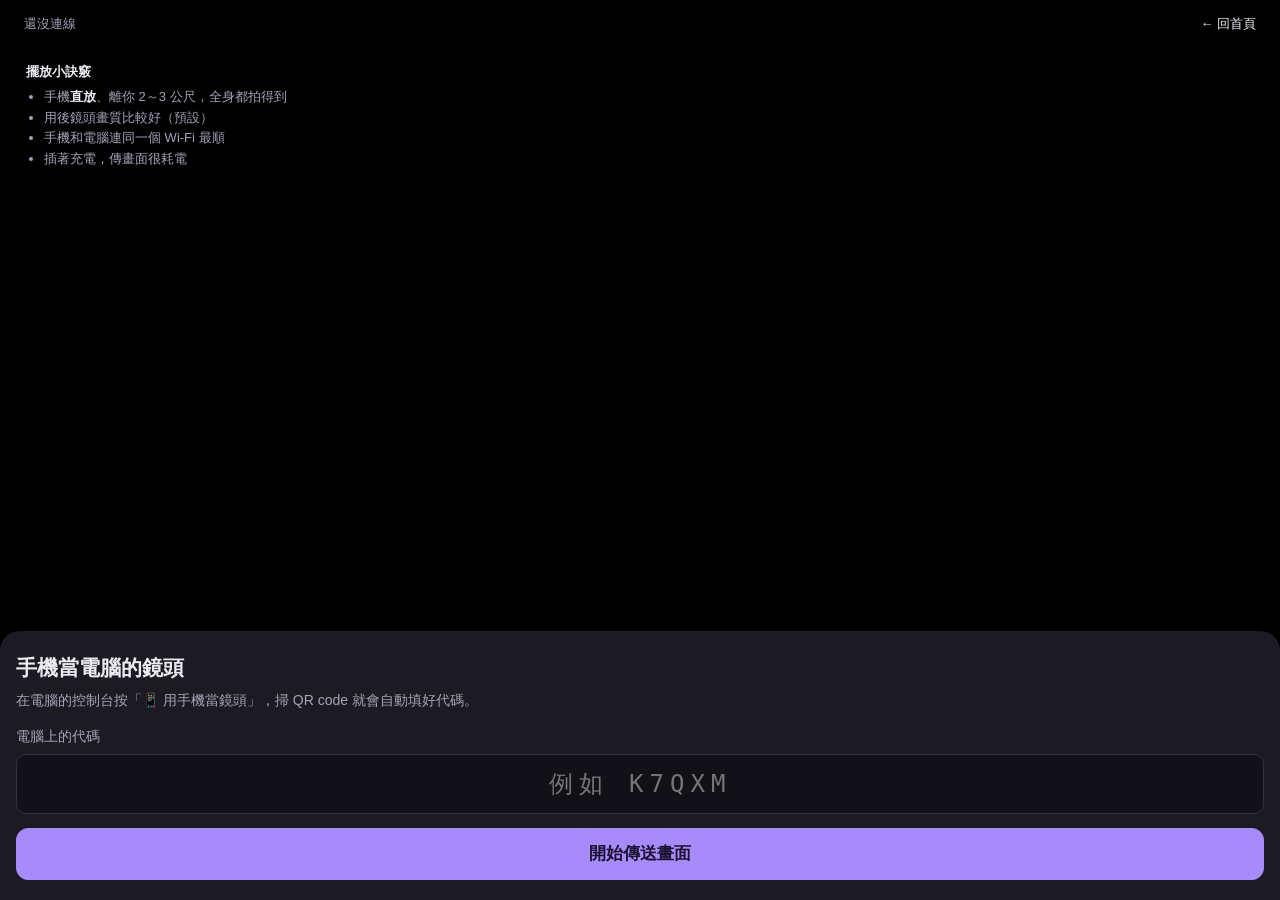
==== cam.html @ 38bf388b "Initial upload: VTuber mobile site" ====
<!doctype html>
<html lang="zh-Hant-TW">
<head>
  <meta charset="utf-8" />
  <meta name="viewport" content="width=device-width, initial-scale=1, viewport-fit=cover" />
  <meta name="theme-color" content="#121117" />
  <link rel="icon" href="data:image/svg+xml,%3Csvg xmlns=%22http://www.w3.org/2000/svg%22 viewBox=%220 0 100 100%22%3E%3Ctext y=%22.9em%22 font-size=%2290%22%3E%F0%9F%A7%91%E2%80%8D%F0%9F%8E%A4%3C/text%3E%3C/svg%3E" />
  <link rel="apple-touch-icon" href="thumbs/千駄ヶ谷渋.png" />
  <title>手機鏡頭・VTuber 控制台</title>
  <script type="module" crossorigin src="./assets/cam-CldT5OVQ.js"></script>
  <link rel="modulepreload" crossorigin href="./assets/phone-CGs2u6xk.js">
  <link rel="stylesheet" crossorigin href="./assets/phone-DROpZ-zd.css">
</head>
<body class="cam-page">
  <video id="preview" playsinline muted autoplay></video>
  <div class="dim" id="dim" hidden><p>螢幕變暗中，畫面照常傳送<br>點一下恢復</p></div>

  <header class="bar">
    <span class="pill" id="state" data-kind="idle">還沒連線</span>
    <a class="home" href="./">← 回首頁</a>
  </header>

  <section class="sheet" id="setup">
    <h1>手機當電腦的鏡頭</h1>
    <p class="sub">在電腦的控制台按「📱 用手機當鏡頭」，掃 QR code 就會自動填好代碼。</p>
    <label class="field">電腦上的代碼
      <input id="code" maxlength="5" autocomplete="off" autocapitalize="characters" spellcheck="false" placeholder="例如 K7QXM" />
    </label>
    <button class="primary big" id="go">開始傳送畫面</button>
    <p class="err" id="err" hidden></p>
  </section>

  <section class="dock" id="live" hidden>
    <button id="flip">🔄 換前／後鏡頭</button>
    <button id="dark">🌙 螢幕變暗</button>
    <button id="stop">停止</button>
  </section>

  <aside class="tips" id="tips">
    <b>擺放小訣竅</b>
    <ul>
      <li>手機<b>直放</b>、離你 2～3 公尺，全身都拍得到</li>
      <li>用後鏡頭畫質比較好（預設）</li>
      <li>手機和電腦連同一個 Wi‑Fi 最順</li>
      <li>插著充電，傳畫面很耗電</li>
    </ul>
  </aside>
</body>
</html>
---- assets/phone-DROpZ-zd.css ----
:root{--lightningcss-light: ;--lightningcss-dark:initial;color-scheme:dark;--bg:#121117;--panel:#1c1b23;--panel2:#25242e;--line:#33313f;--text:#ecebf3;--sub:#a5a2b8;--accent:#a78bfa;--accent-ink:#1a1230;--ok:#5ccf9a;--warn:#f0b45a;--err:#ff7b7b;--safe-b:env(safe-area-inset-bottom,0px);--safe-t:env(safe-area-inset-top,0px)}*{box-sizing:border-box;-webkit-tap-highlight-color:transparent}html,body{background:var(--bg);height:100%;color:var(--text);margin:0}body{font:16px/1.6 -apple-system,BlinkMacSystemFont,PingFang TC,Noto Sans TC,Microsoft JhengHei,sans-serif}button{font:inherit;color:var(--text);background:var(--panel2);border:1px solid var(--line);cursor:pointer;border-radius:12px;min-height:44px;padding:10px 14px}button.primary{background:var(--accent);color:var(--accent-ink);border-color:var(--accent);font-weight:700}button.big{width:100%;min-height:52px;font-size:17px}button.on{border-color:var(--accent);color:var(--accent)}button:disabled{opacity:.5}input{font:inherit;color:var(--text);background:var(--bg);border:1px solid var(--line);border-radius:10px;width:100%;padding:10px 12px}a{color:var(--accent)}[hidden]{display:none!important}.bar{z-index:10;padding:calc(10px + var(--safe-t)) 12px 10px;pointer-events:none;justify-content:space-between;align-items:center;gap:8px;display:flex;position:fixed;top:0;left:0;right:0}.bar>*{pointer-events:auto}.pill{-webkit-backdrop-filter:blur(8px);backdrop-filter:blur(8px);color:var(--sub);background:#0000008c;border-radius:99px;padding:4px 12px;font-size:13px}.pill[data-kind=ok]{color:var(--ok)}.pill[data-kind=busy]{color:var(--warn)}.pill[data-kind=error]{color:var(--err)}.home{color:var(--text);background:#0000008c;border-radius:99px;padding:4px 12px;font-size:13px;text-decoration:none}.landing{max-width:520px;padding:calc(32px + var(--safe-t)) 16px calc(32px + var(--safe-b));margin:0 auto}.landing h1{margin:0 0 6px;font-size:26px}.landing .sub{color:var(--sub);margin:0 0 24px}.choice{color:var(--text);background:var(--panel);border:1px solid var(--line);border-radius:16px;margin-bottom:12px;padding:18px;text-decoration:none;display:block}.choice b{margin-bottom:4px;font-size:19px;display:block}.choice span{color:var(--sub);font-size:14px}.choice .ico{margin-bottom:6px;font-size:30px;display:block}.landing footer{color:var(--sub);margin-top:24px;font-size:13px}.cam-page #preview{object-fit:cover;background:#000;width:100%;height:100%;position:fixed;inset:0}.cam-page #preview.mirror{transform:scaleX(-1)}.cam-page .sheet{z-index:5;background:var(--panel);padding:20px 16px calc(20px + var(--safe-b));border-radius:20px 20px 0 0;position:fixed;bottom:0;left:0;right:0;box-shadow:0 -8px 30px #0006}.cam-page h1{margin:0 0 4px;font-size:21px}.cam-page .sub{color:var(--sub);margin:0 0 14px;font-size:14px}.field{color:var(--sub);margin-bottom:14px;font-size:14px;display:block}.field input{letter-spacing:6px;text-align:center;text-transform:uppercase;margin-top:6px;font-family:ui-monospace,Menlo,monospace;font-size:24px}.err{color:var(--err);margin:10px 0 0;font-size:14px}.cam-page .dock{left:12px;right:12px;bottom:calc(14px + var(--safe-b));z-index:5;gap:8px;display:flex;position:fixed}.cam-page .dock button{-webkit-backdrop-filter:blur(8px);backdrop-filter:blur(8px);background:#1c1b23d9;flex:1;padding:8px;font-size:14px}.cam-page .tips{top:calc(52px + var(--safe-t));z-index:4;-webkit-backdrop-filter:blur(8px);backdrop-filter:blur(8px);background:#0000008c;border-radius:14px;padding:10px 14px;font-size:13px;position:fixed;left:12px;right:12px}.cam-page .tips ul{color:var(--sub);margin:4px 0 0;padding-left:18px}.cam-page .tips li b{color:var(--text)}.dim{z-index:20;text-align:center;color:#555;background:#000;place-items:center;font-size:14px;display:grid;position:fixed;inset:0}.vt-page{overscroll-behavior:none;touch-action:manipulation;overflow:hidden}.vt-page #stage{position:fixed;inset:0}.vt-page #stage canvas{display:block;width:100%!important;height:100%!important}.vt-page .pip{z-index:6;top:calc(52px + var(--safe-t));aspect-ratio:3/4;object-fit:cover;background:#000;border:1px solid #ffffff40;border-radius:10px;width:96px;position:fixed;left:12px;transform:scaleX(-1)}.rec-time{color:#fff;font-variant-numeric:tabular-nums;background:#d64545e6;border-radius:99px;padding:4px 12px;font-size:13px}.vt-actions{left:16px;right:16px;bottom:calc(84px + var(--safe-b));z-index:6;position:fixed}.vt-actions .row{justify-content:center;gap:8px;display:flex}.vt-actions .row button{-webkit-backdrop-filter:blur(8px);backdrop-filter:blur(8px);background:#1c1b23cc;font-size:14px}.vt-page .dock{z-index:8;padding:6px 4px calc(6px + var(--safe-b));-webkit-backdrop-filter:blur(12px);backdrop-filter:blur(12px);border-top:1px solid var(--line);background:#121117e0;grid-template-columns:repeat(6,1fr);display:grid;position:fixed;bottom:0;left:0;right:0}.vt-page .dock button{min-height:52px;color:var(--sub);background:0 0;border:0;border-radius:10px;flex-direction:column;align-items:center;gap:2px;padding:4px 0;font-size:11px;display:flex}.vt-page .dock button span{font-size:22px;line-height:1.1}.vt-page .dock button b{font-weight:400}.vt-page .dock button.on{color:var(--accent);background:var(--panel2)}.vt-page .dock button.recording{color:#ff6b6b}.vt-page .dock button.recording span{animation:1s infinite blink}@keyframes blink{50%{opacity:.3}}.vt-page .sheet{left:0;right:0;bottom:calc(64px + var(--safe-b));z-index:7;background:var(--panel);border-radius:18px 18px 0 0;flex-direction:column;max-height:52vh;display:flex;position:fixed;box-shadow:0 -8px 30px #00000073}.sheet-head{justify-content:space-between;align-items:center;padding:12px 16px 6px;display:flex}.sheet-head button{min-height:36px;color:var(--sub);background:0 0;border:0;padding:4px 12px}.sheet-body{-webkit-overflow-scrolling:touch;padding:4px 16px 16px;overflow-y:auto}.grid{grid-template-columns:repeat(auto-fill,minmax(84px,1fr));gap:8px;display:grid}.grid.small{grid-template-columns:repeat(auto-fill,minmax(104px,1fr))}.card{text-align:center;flex-direction:column;align-items:stretch;gap:4px;min-height:0;padding:6px;font-size:12px;display:flex}.card img,.card i{aspect-ratio:1;object-fit:cover;background:var(--bg);border-radius:8px;width:100%;font-style:normal;display:block}.card i.ico{place-items:center;font-size:30px;display:grid}.card span{text-overflow:ellipsis;white-space:nowrap;overflow:hidden}.card.on,.chip.on{border-color:var(--accent);color:var(--accent)}.chip{font-size:14px}.label{color:var(--sub);margin:4px 0 6px;font-size:13px}.seg{gap:6px;margin-bottom:12px;display:flex}.seg button{flex:1;padding:8px 4px;font-size:14px}.check{border-top:1px solid var(--line);align-items:flex-start;gap:10px;padding:10px 0;font-size:15px;display:flex}.check input{width:20px;height:20px;accent-color:var(--accent);flex:none;margin-top:2px}.hint{color:var(--sub);font-size:13px}.toast{z-index:9;left:16px;right:16px;top:calc(52px + var(--safe-t));-webkit-backdrop-filter:blur(8px);backdrop-filter:blur(8px);background:#1c1b23eb;border-radius:12px;justify-content:space-between;align-items:center;gap:10px;margin:0;padding:10px 14px;font-size:14px;display:flex;position:fixed}.toast button{flex:none;min-height:36px;padding:4px 16px}.flash{z-index:30;opacity:.7;pointer-events:none;background:#fff;position:fixed;inset:0}
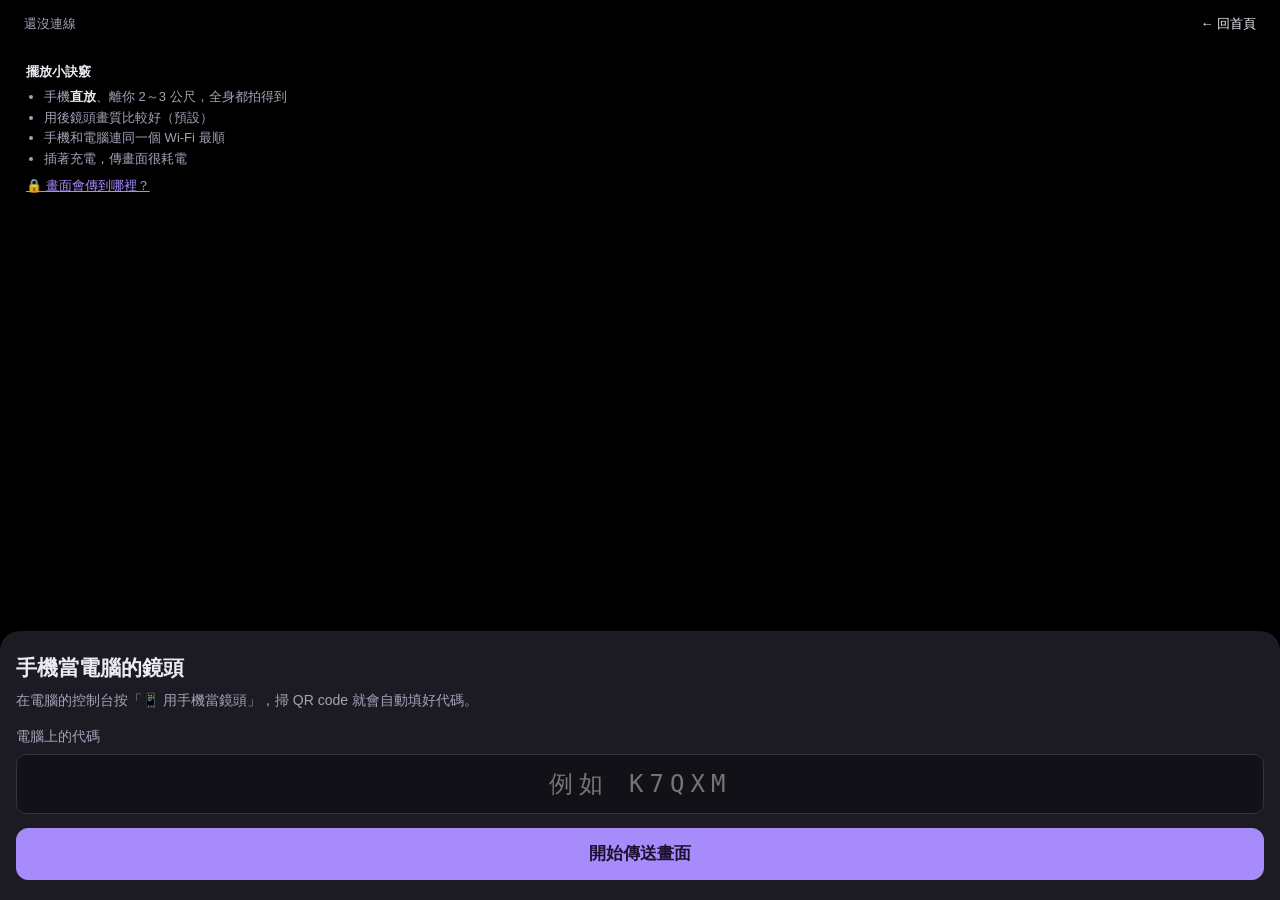
==== commit d22c9b4e: "Update site build: add motions and privacy page" ====
--- a/cam.html
+++ b/cam.html
@@ -7,9 +7,10 @@
   <link rel="icon" href="data:image/svg+xml,%3Csvg xmlns=%22http://www.w3.org/2000/svg%22 viewBox=%220 0 100 100%22%3E%3Ctext y=%22.9em%22 font-size=%2290%22%3E%F0%9F%A7%91%E2%80%8D%F0%9F%8E%A4%3C/text%3E%3C/svg%3E" />
   <link rel="apple-touch-icon" href="thumbs/千駄ヶ谷渋.png" />
   <title>手機鏡頭・VTuber 控制台</title>
-  <script type="module" crossorigin src="./assets/cam-CldT5OVQ.js"></script>
-  <link rel="modulepreload" crossorigin href="./assets/phone-CGs2u6xk.js">
-  <link rel="stylesheet" crossorigin href="./assets/phone-DROpZ-zd.css">
+  <script type="module" crossorigin src="./assets/cam-XJ248OFD.js"></script>
+  <link rel="modulepreload" crossorigin href="./assets/phone-BZ4PH8wU.js">
+  <link rel="modulepreload" crossorigin href="./assets/phonecam-FXlai_eS.js">
+  <link rel="stylesheet" crossorigin href="./assets/phone-Bj1UAY7K.css">
 </head>
 <body class="cam-page">
   <video id="preview" playsinline muted autoplay></video>
@@ -44,6 +45,7 @@
       <li>手機和電腦連同一個 Wi‑Fi 最順</li>
       <li>插著充電，傳畫面很耗電</li>
     </ul>
+    <a href="privacy.html">🔒 畫面會傳到哪裡？</a>
   </aside>
 </body>
 </html>
--- a/assets/phone-Bj1UAY7K.css
+++ b/assets/phone-Bj1UAY7K.css
@@ -0,0 +1 @@
+:root{--lightningcss-light: ;--lightningcss-dark:initial;color-scheme:dark;--bg:#121117;--panel:#1c1b23;--panel2:#25242e;--line:#33313f;--text:#ecebf3;--sub:#a5a2b8;--accent:#a78bfa;--accent-ink:#1a1230;--ok:#5ccf9a;--warn:#f0b45a;--err:#ff7b7b;--safe-b:env(safe-area-inset-bottom,0px);--safe-t:env(safe-area-inset-top,0px)}*{box-sizing:border-box;-webkit-tap-highlight-color:transparent}html,body{background:var(--bg);height:100%;color:var(--text);margin:0}body{font:16px/1.6 -apple-system,BlinkMacSystemFont,PingFang TC,Noto Sans TC,Microsoft JhengHei,sans-serif}button{font:inherit;color:var(--text);background:var(--panel2);border:1px solid var(--line);cursor:pointer;border-radius:12px;min-height:44px;padding:10px 14px}button.primary{background:var(--accent);color:var(--accent-ink);border-color:var(--accent);font-weight:700}button.big{width:100%;min-height:52px;font-size:17px}button.on{border-color:var(--accent);color:var(--accent)}button:disabled{opacity:.5}input{font:inherit;color:var(--text);background:var(--bg);border:1px solid var(--line);border-radius:10px;width:100%;padding:10px 12px}a{color:var(--accent)}[hidden]{display:none!important}.bar{z-index:10;padding:calc(10px + var(--safe-t)) 12px 10px;pointer-events:none;justify-content:space-between;align-items:center;gap:8px;display:flex;position:fixed;top:0;left:0;right:0}.bar>*{pointer-events:auto}.pill{-webkit-backdrop-filter:blur(8px);backdrop-filter:blur(8px);color:var(--sub);background:#0000008c;border-radius:99px;padding:4px 12px;font-size:13px}.pill[data-kind=ok]{color:var(--ok)}.pill[data-kind=busy]{color:var(--warn)}.pill[data-kind=error]{color:var(--err)}.home{color:var(--text);background:#0000008c;border-radius:99px;padding:4px 12px;font-size:13px;text-decoration:none}.landing{max-width:520px;padding:calc(32px + var(--safe-t)) 16px calc(32px + var(--safe-b));margin:0 auto}.landing h1{margin:0 0 6px;font-size:26px}.landing .sub{color:var(--sub);margin:0 0 24px}.choice{color:var(--text);background:var(--panel);border:1px solid var(--line);border-radius:16px;margin-bottom:12px;padding:18px;text-decoration:none;display:block}.choice b{margin-bottom:4px;font-size:19px;display:block}.choice span{color:var(--sub);font-size:14px}.choice .ico{margin-bottom:6px;font-size:30px;display:block}.landing footer{color:var(--sub);margin-top:24px;font-size:13px}.cam-page #preview{object-fit:cover;background:#000;width:100%;height:100%;position:fixed;inset:0}.cam-page #preview.mirror{transform:scaleX(-1)}.cam-page .sheet{z-index:5;background:var(--panel);padding:20px 16px calc(20px + var(--safe-b));border-radius:20px 20px 0 0;position:fixed;bottom:0;left:0;right:0;box-shadow:0 -8px 30px #0006}.cam-page h1{margin:0 0 4px;font-size:21px}.cam-page .sub{color:var(--sub);margin:0 0 14px;font-size:14px}.field{color:var(--sub);margin-bottom:14px;font-size:14px;display:block}.field input{letter-spacing:6px;text-align:center;text-transform:uppercase;margin-top:6px;font-family:ui-monospace,Menlo,monospace;font-size:24px}.err{color:var(--err);margin:10px 0 0;font-size:14px}.cam-page .dock{left:12px;right:12px;bottom:calc(14px + var(--safe-b));z-index:5;gap:8px;display:flex;position:fixed}.cam-page .dock button{-webkit-backdrop-filter:blur(8px);backdrop-filter:blur(8px);background:#1c1b23d9;flex:1;padding:8px;font-size:14px}.cam-page .tips{top:calc(52px + var(--safe-t));z-index:4;-webkit-backdrop-filter:blur(8px);backdrop-filter:blur(8px);background:#0000008c;border-radius:14px;padding:10px 14px;font-size:13px;position:fixed;left:12px;right:12px}.cam-page .tips ul{color:var(--sub);margin:4px 0 0;padding-left:18px}.cam-page .tips li b{color:var(--text)}.dim{z-index:20;text-align:center;color:#555;background:#000;place-items:center;font-size:14px;display:grid;position:fixed;inset:0}.vt-page{overscroll-behavior:none;touch-action:manipulation;overflow:hidden}.vt-page #stage{position:fixed;inset:0}.vt-page #stage canvas{display:block;width:100%!important;height:100%!important}.vt-page .pip{z-index:6;top:calc(52px + var(--safe-t));aspect-ratio:3/4;object-fit:cover;background:#000;border:1px solid #ffffff40;border-radius:10px;width:96px;position:fixed;left:12px;transform:scaleX(-1)}.rec-time{color:#fff;font-variant-numeric:tabular-nums;background:#d64545e6;border-radius:99px;padding:4px 12px;font-size:13px}.vt-actions{left:16px;right:16px;bottom:calc(84px + var(--safe-b));z-index:6;position:fixed}.vt-actions .row{justify-content:center;gap:8px;display:flex}.vt-actions .row button{-webkit-backdrop-filter:blur(8px);backdrop-filter:blur(8px);background:#1c1b23cc;font-size:14px}.vt-page .dock{z-index:8;padding:6px 4px calc(6px + var(--safe-b));-webkit-backdrop-filter:blur(12px);backdrop-filter:blur(12px);border-top:1px solid var(--line);background:#121117e0;grid-template-columns:repeat(6,1fr);display:grid;position:fixed;bottom:0;left:0;right:0}.vt-page .dock button{min-height:52px;color:var(--sub);background:0 0;border:0;border-radius:10px;flex-direction:column;align-items:center;gap:2px;padding:4px 0;font-size:11px;display:flex}.vt-page .dock button span{font-size:22px;line-height:1.1}.vt-page .dock button b{font-weight:400}.vt-page .dock button.on{color:var(--accent);background:var(--panel2)}.vt-page .dock button.recording{color:#ff6b6b}.vt-page .dock button.recording span{animation:1s infinite blink}@keyframes blink{50%{opacity:.3}}.vt-page .sheet{left:0;right:0;bottom:calc(64px + var(--safe-b));z-index:7;background:var(--panel);border-radius:18px 18px 0 0;flex-direction:column;max-height:52vh;display:flex;position:fixed;box-shadow:0 -8px 30px #00000073}.sheet-head{justify-content:space-between;align-items:center;padding:12px 16px 6px;display:flex}.sheet-head button{min-height:36px;color:var(--sub);background:0 0;border:0;padding:4px 12px}.sheet-body{-webkit-overflow-scrolling:touch;padding:4px 16px 16px;overflow-y:auto}.grid{grid-template-columns:repeat(auto-fill,minmax(84px,1fr));gap:8px;display:grid}.grid.small{grid-template-columns:repeat(auto-fill,minmax(104px,1fr))}.card{text-align:center;flex-direction:column;align-items:stretch;gap:4px;min-height:0;padding:6px;font-size:12px;display:flex}.card img,.card i{aspect-ratio:1;object-fit:cover;background:var(--bg);border-radius:8px;width:100%;font-style:normal;display:block}.card i.ico{place-items:center;font-size:30px;display:grid}.card span{text-overflow:ellipsis;white-space:nowrap;overflow:hidden}.card.on,.chip.on{border-color:var(--accent);color:var(--accent)}.chip{font-size:14px}.label{color:var(--sub);margin:4px 0 6px;font-size:13px}.seg{gap:6px;margin-bottom:12px;display:flex}.seg button{flex:1;padding:8px 4px;font-size:14px}.check{border-top:1px solid var(--line);align-items:flex-start;gap:10px;padding:10px 0;font-size:15px;display:flex}.check input{width:20px;height:20px;accent-color:var(--accent);flex:none;margin-top:2px}.hint{color:var(--sub);font-size:13px}.toast{z-index:9;left:16px;right:16px;top:calc(52px + var(--safe-t));-webkit-backdrop-filter:blur(8px);backdrop-filter:blur(8px);background:#1c1b23eb;border-radius:12px;justify-content:space-between;align-items:center;gap:10px;margin:0;padding:10px 14px;font-size:14px;display:flex;position:fixed}.toast button{flex:none;min-height:36px;padding:4px 16px}.flash{z-index:30;opacity:.7;pointer-events:none;background:#fff;position:fixed;inset:0}.vt-page .pip.back{transform:none}.vt-page .seg button{padding:8px 2px}.privacy-page .back{color:var(--sub);margin-bottom:12px;font-size:14px;text-decoration:none;display:inline-block}.landing .links{flex-wrap:wrap;gap:16px;display:flex}.setting-link{border-top:1px solid var(--line);padding:12px 0;font-size:15px;text-decoration:none;display:block}.cam-page .tips a{margin-top:6px;font-size:13px;display:inline-block}.setting-btn{text-align:left;width:100%;margin:4px 0 8px;font-size:15px;display:block}.card.add i{color:var(--accent);border:1.5px dashed var(--line);background:0 0;place-items:center;font-size:30px;font-style:normal;display:grid}.card{position:relative}.card .del{color:#fff;background:#000000a6;border:0;border-radius:50%;width:26px;height:26px;min-height:0;padding:0;font-size:13px;line-height:1;position:absolute;top:2px;right:2px}.chip.add{color:var(--accent);border-style:dashed}.chip{position:relative}.chip .del{color:#fff;background:#444;border:0;border-radius:50%;width:22px;height:22px;min-height:0;padding:0;font-size:11px;position:absolute;top:-6px;right:-6px}.vt-page .dock{grid-template-columns:repeat(7,1fr)}.sync-pill{border:0;min-height:0;margin-left:auto;margin-right:8px;color:var(--ok)!important}.code-row{gap:8px;margin:10px 0;display:flex}.code-row input{letter-spacing:5px;text-align:center;text-transform:uppercase;font-family:ui-monospace,Menlo,monospace;font-size:22px}.code-row button{flex:none}.sync-ok{color:var(--ok);margin:4px 0;font-weight:700}#sync-on ul{margin:4px 0 10px;padding-left:18px}.sync-log{color:var(--sub);margin:8px 0 0;padding:0;font-size:13px;list-style:none}.sync-log li{border-top:1px solid var(--line);padding:4px 0}.toast .btns{flex:none;gap:6px;display:flex}
